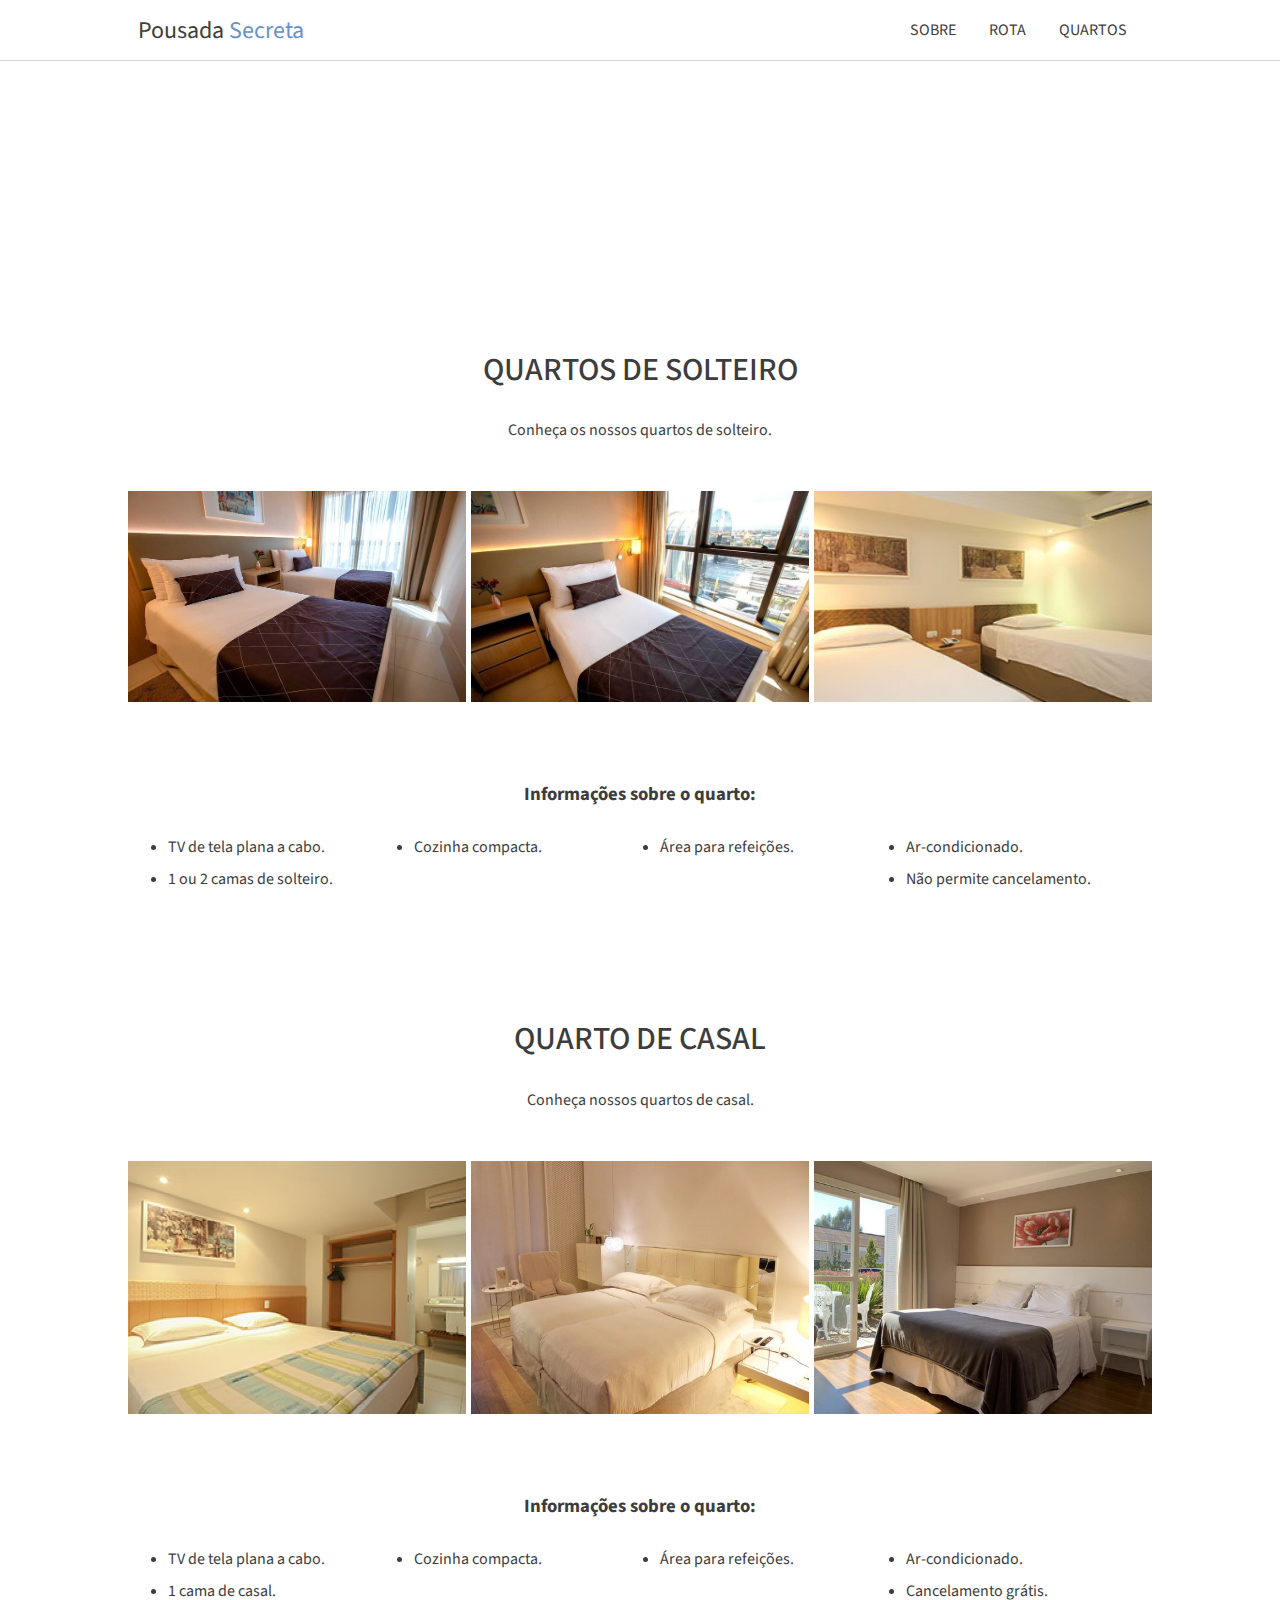
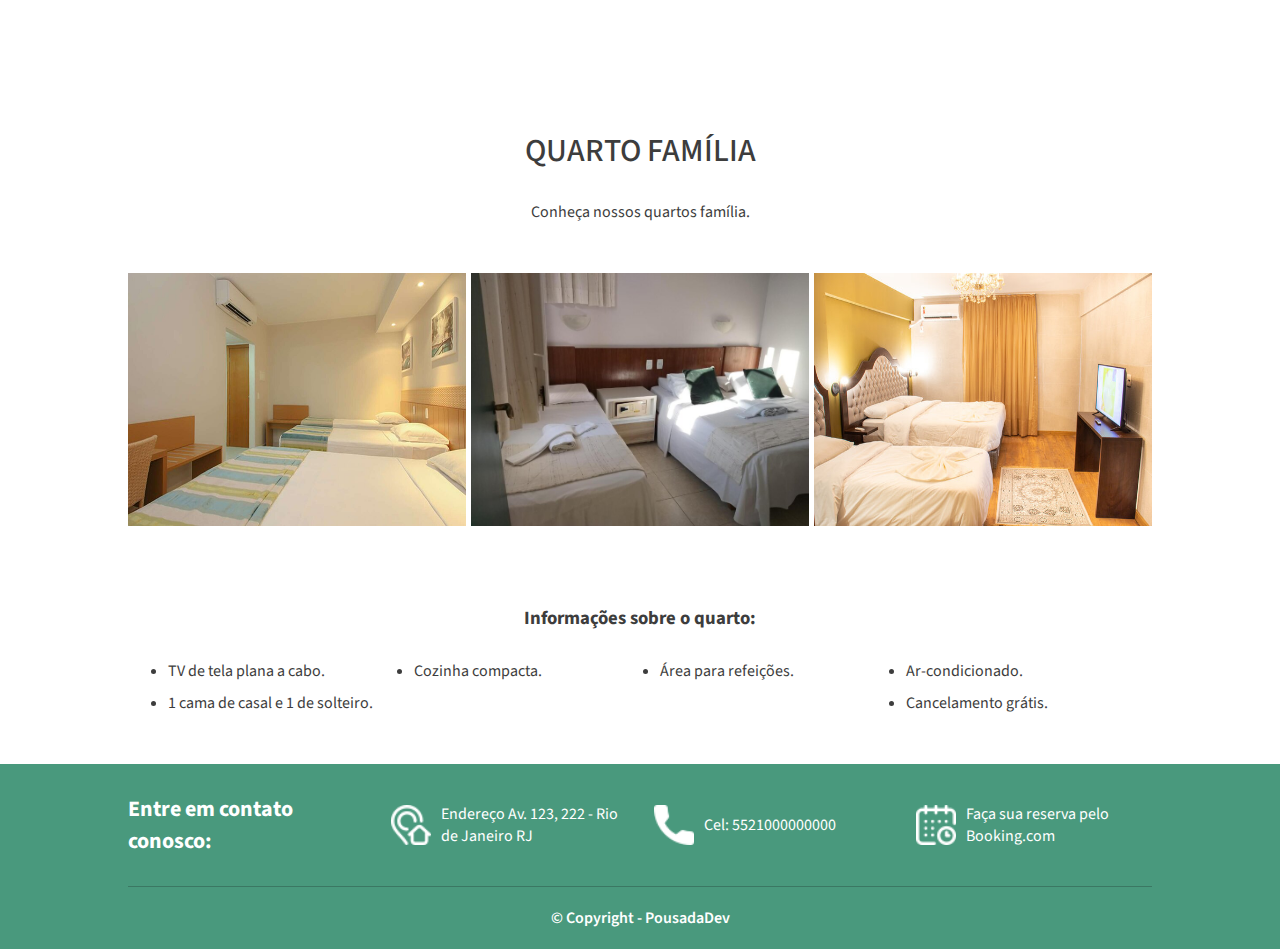
==== quartos.html @ c527b44f "Add files via upload" ====
<!DOCTYPE html>
<html>
<head>
  <meta charset="UTF-8">
  <title>Quartos - Pousada Secreta</title>
  <link rel="stylesheet" href="css/estilo.css">
  <link rel="stylesheet" href="css/estilo-quartos.css">
  <link href="https://fonts.googleapis.com/css2?family=Source+Sans+Pro:ital,wght@0,200;0,300;0,400;0,600;0,700;0,900;1,200;1,300;1,400;1,600;1,700;1,900&display=swap" rel="stylesheet">
  <link rel="stylesheet" href="css/media-queries.css">
</head>
<body>
  <div class="topo">
    <div class="container">
      <a href="index.html" class="link-logotipo">Pousada <span>Secreta</span></a>

      <div>
        <a class="link-topo" href="index.html#sobre">Sobre</a>
        <a class="link-topo" href="index.html#rota">Rota</a>
        <a class="link-topo" href="quartos.html">Quartos</a>
      </div>
    </div>
  </div>

  <div class="principal">
    <div class="titulo-site titulo-galeria"></div>

    <div id="solteiro" class="tamanho-maximo-container secao-container">
      <h2>
        Quartos de solteiro
      </h2>

      <p>
        Conheça os nossos quartos de solteiro.
      </p>
    </div>

    <div class="quartos tamanho-maximo-container quartos-galeria">
      <img class="quartos-img" src="assets/quarto-solteiro1.jpg" alt="Quarto de solteiro 1" title="Quarto de solteiro 1">
      <img class="quartos-img" src="assets/quarto-solteiro2.jpg" alt="Quarto de solteiro 2" title="Quarto de solteiro 2">
      <img class="quartos-img" src="assets/quarto-solteiro3.jpg" alt="Quarto de solteiro 3" title="Quarto de solteiro 3">
    </div>

    <div class="tamanho-maximo-container secao-container">
      <h3>Informações sobre o quarto:</h3>

      <ul class="quarto-informacoes">
        <li>TV de tela plana a cabo.</li>
        <li>Cozinha compacta.</li>
        <li>Área para refeições.</li>
        <li>Ar-condicionado.</li>
        <li>1 ou 2 camas de solteiro.</li>
        <li>Não permite cancelamento.</li>
      </ul>
    </div>


    <div id="casal" class="tamanho-maximo-container secao-container">
      <h2>
        Quarto de casal
      </h2>

      <p>
        Conheça nossos quartos de casal.
      </p>
    </div>

    <div class="quartos tamanho-maximo-container">
      <img class="quartos-img" src="assets/quarto-casal1.jpg" alt="Quarto de casal 1" title="Quarto de casal 1">
      <img class="quartos-img" src="assets/quarto-casal2.jpg" alt="Quarto de casal 2" title="Quarto de casal 2">
      <img class="quartos-img" src="assets/quarto-casal3.jpg" alt="Quarto de casal 3" title="Quarto de casal 3">
    </div>

    <div class="tamanho-maximo-container secao-container">
      <h3>Informações sobre o quarto:</h3>

      <ul class="quarto-informacoes">
        <li>TV de tela plana a cabo.</li>
        <li>Cozinha compacta.</li>
        <li>Área para refeições.</li>
        <li>Ar-condicionado.</li>
        <li>1 cama de casal.</li>
        <li>Cancelamento grátis.</li>
      </ul>
    </div>

    <div id="familia" class="tamanho-maximo-container secao-container">
      <h2>
        Quarto família
      </h2>

      <p>
        Conheça nossos quartos família.
      </p>
    </div>

    <div class="quartos tamanho-maximo-container quartos-galeria">
      <img class="quartos-img" src="assets/quarto-familia1.jpg" alt="Quarto família 1" title="Quarto família 1">
      <img class="quartos-img" src="assets/quarto-familia2.jpg" alt="Quarto família 2" title="Quarto família 2">
      <img class="quartos-img" src="assets/quarto-familia3.jpg" alt="Quarto família 3" title="Quarto família 3">
    </div>

    <div class="tamanho-maximo-container secao-container">
      <h3>Informações sobre o quarto:</h3>

      <ul class="quarto-informacoes">
        <li>TV de tela plana a cabo.</li>
        <li>Cozinha compacta.</li>
        <li>Área para refeições.</li>
        <li>Ar-condicionado.</li>
        <li>1 cama de casal e 1 de solteiro.</li>
        <li>Cancelamento grátis.</li>
      </ul>
    </div>

  </div>

  <div class="rodape">
    <div class="tamanho-maximo-container rodape-container">
      <div class="rodape-info">
        <h4>Entre em contato conosco:</h4>
      </div>

      <div class="rodape-info">
        <img class="rodape-icone" src="assets/icones/endereco.png" alt="Ícone endereco" title="Ícone endereco"/>

        <p><a href="#">
          Endereço
          Av. 123, 222 - Rio de Janeiro RJ
        </a></p>
      </div>

      <div class="rodape-info">
        <img class="rodape-icone" src="assets/icones/telefone.png" alt="Ícone telefone" title="Ícone telefone"/>

        <p>
          Cel: 5521000000000
        </p>
      </div>

      <div class="rodape-info">
        <img class="rodape-icone" src="assets/icones/calendario.png" alt="Ícone calendario" title="Ícone calendario"/>

        <p><a href="#">
          Faça sua reserva pelo Booking.com
        </a></p>
      </div>

      <div class="rodape-copyright">
        © Copyright - PousadaDev
      </div>
    </div>
  </div>
</body>
</html>
---- css/estilo.css ----
* { box-sizing: border-box;}
body {
  margin: 0;
  padding: 0;
  color: #3d3d3d;
  font-family: 'Source Sans Pro', sans-serif;
  background-color: #fff;
}
.container {
  max-width: 1024px;
}

.topo {
  position: fixed;
  width: 100%;
  background-color: #fff;
  border-bottom: 1px solid #d5d5d5;
}

.topo .container {
    display: flex;
    align-items: center;
    justify-content: space-between;
    width: 100%;
    height: 60px;
    padding: 0 10px;
    margin: 0 auto;
}

.link-logotipo {
    margin: 0 40px 0 0;
    font-size: 24px;
    text-decoration: none;
    color: #3d3d3d;
}

.link-logotipo span {
  color: #6592c9;
}

.link-topo {
    text-transform: uppercase;
    line-height: 18px;
    text-decoration: none;
    padding: 0px 15px 10px 15px;
    color: #3d3d3d
}

.link:hover {
  border-bottom: 3px solid #6592c9;
}

.titulo-site {
  background-image: url('https://d18m3re1tsq8hv.cloudfront.net/wp-content/uploads/2015/10/viajar-resorts-brasil-resorts-angra-reis-promocoes-resorts-baixa-temporada-todo-brasil-verao-angra-reis.jpg');
  background-repeat: no-repeat;
  background-size: cover;
  height: 100vh;

  display: flex;
  justify-content: center;
  align-items: center;
}

.titulo-site-descricao {
  color: #fff;
  font-size: 28px;
  background-color: #0a9077b3;
  border: 1px solid;
  padding: 0 20px;
  border-radius: 4px;
  text-align: center;
}

.quartos {
  display: flex;
  justify-content: space-between;
}

.quarto {
  margin-right: 30px;
  padding-bottom: 20px;
  border-bottom: 2px solid #00836a;
  text-decoration: none;
  color: #3d3d3d;
}

.quarto a {
  text-decoration: none;
  color: #333;
}

.quarto a p {
  text-align: center;
}

.quarto:last-child {
  margin-right: 0px;
}

.tamanho-maximo-container {
  max-width: 1024px;
  margin: 0 auto;
}

.secao-container {
  text-align: center;
  margin-bottom: 50px;
  padding-top: 50px;
}

.secao-container h2{
    font-size: 32px;
    font-weight: 500;
    text-transform: uppercase;
}

img {
  width: 100%;
}

.descricoes {
  display: flex;
  flex-wrap: wrap;
  justify-content: space-between;
  padding-bottom: 50px;
}
.descricao {
  display: flex;
  width: 45%;
  margin: 0 10px;
  align-items: center;
  justify-content: space-between;

}

.descricao-conteudo {
  flex: 1 1 auto;
}

.descricao-img {
  width: 100px;
  height: 113px;
  object-fit: cover;
  margin-left:10px;
}

.rodape-copyright {
  text-align: center;
  padding: 20px;
  border-top: 1px solid #3b7863;
  color: #fff;
  font-weight: 600;
  width: 100%;
}

.rodape {
  background-color: #49997d;
  color:#fff;
}

.rodape h4 {
  font-size: 22px;
}

.rodape-container {
  display: flex;
  flex-wrap: wrap;
  justify-content: space-between;
}

.rodape-info {
  width: 23%;
  display: flex;
  align-items: center;
}

.rodape-link{
  margin-right: 10px;
  color: #fff;
  text-decoration: none;
}

.rodape-icone {
  width: 40px;
  height: 40px;
  margin-right: 10px;
}

.rodape-info a{
  text-decoration: none;
  color: #fff;
}
---- css/estilo-quartos.css ----
.titulo-galeria {
  height: 30vh;
}

.quartos-img{
  width: 33%;
  padding-bottom: 10px;
}

.quarto-informacoes {
  display: flex;
  justify-content: space-between;
  flex-wrap: wrap;
}

.quarto-informacoes li {
  width: 25%;
  text-align: left;
  margin-top: 10px;
}
---- css/media-queries.css ----
@media (prefers-reduced-motion: no-preference) {
    html {
      scroll-behavior: smooth;
    }
  }
   
:target {
    scroll-margin-top: .8em;
  }
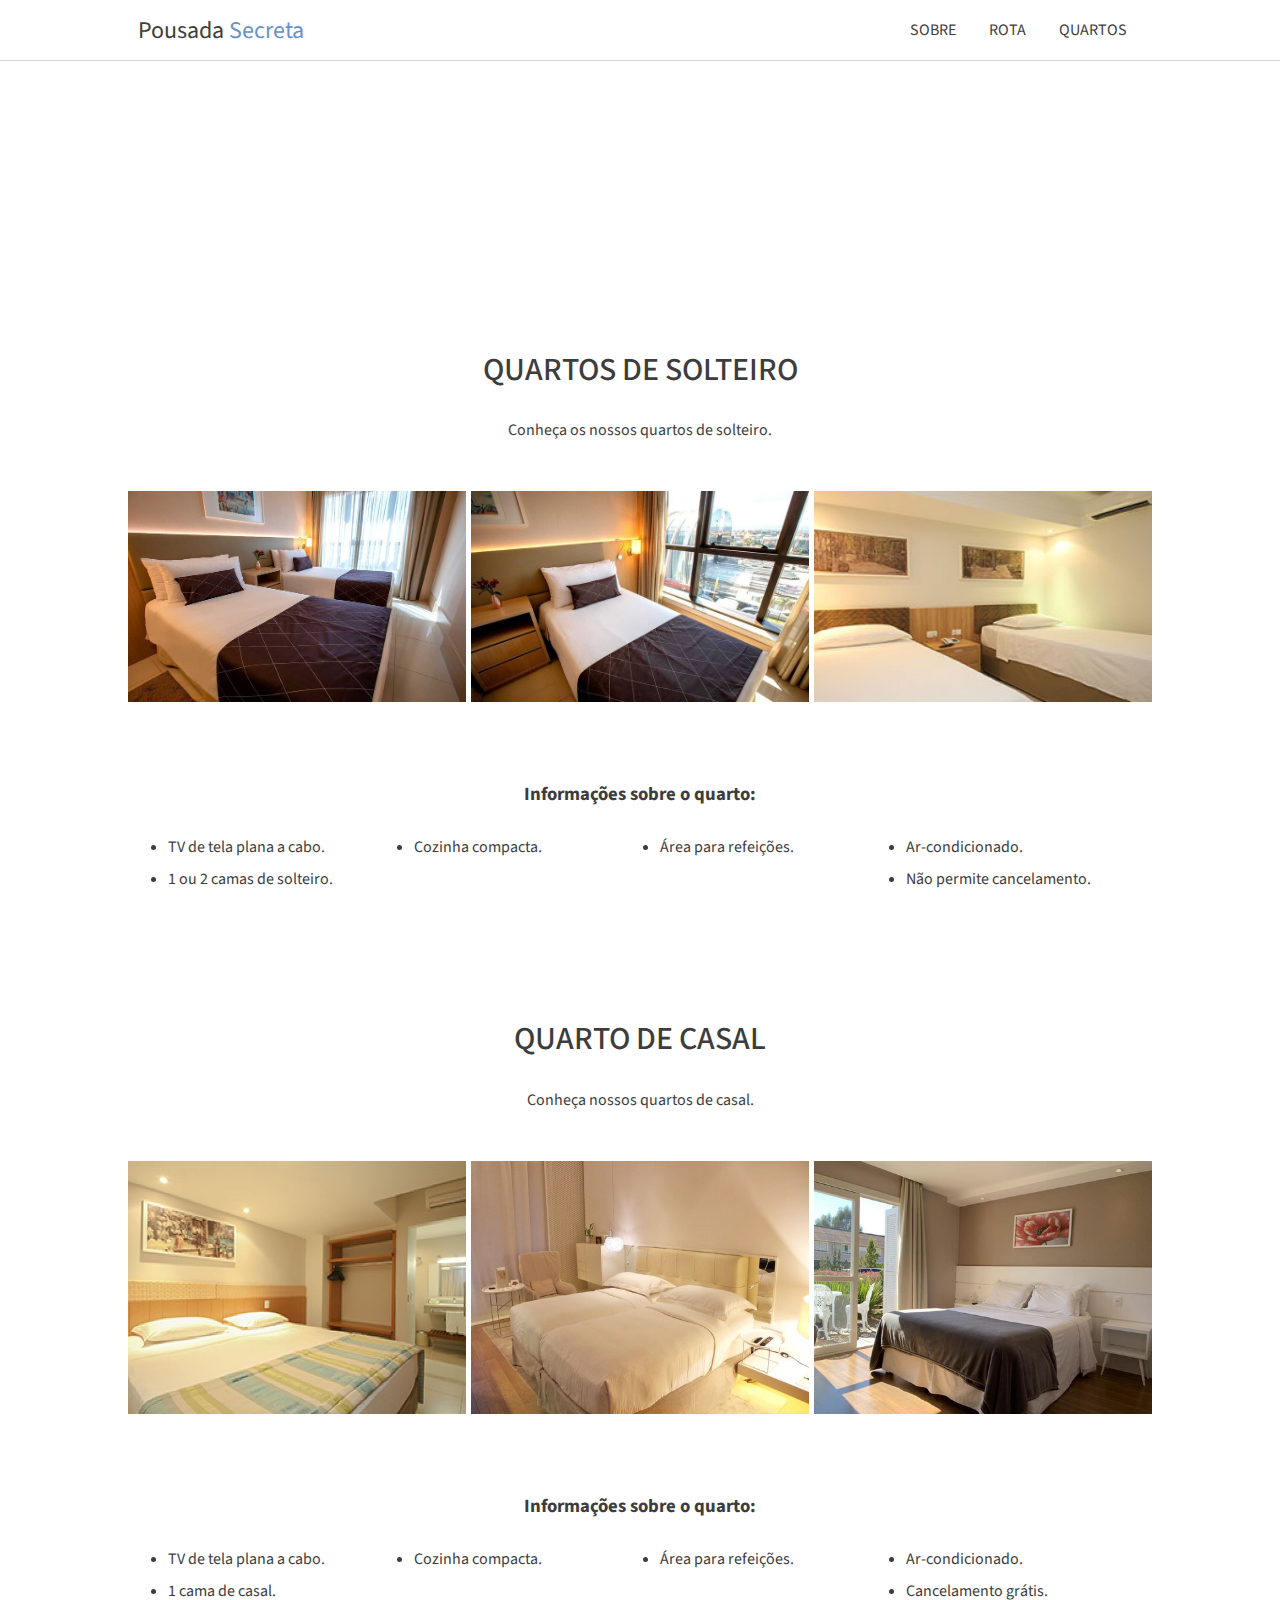
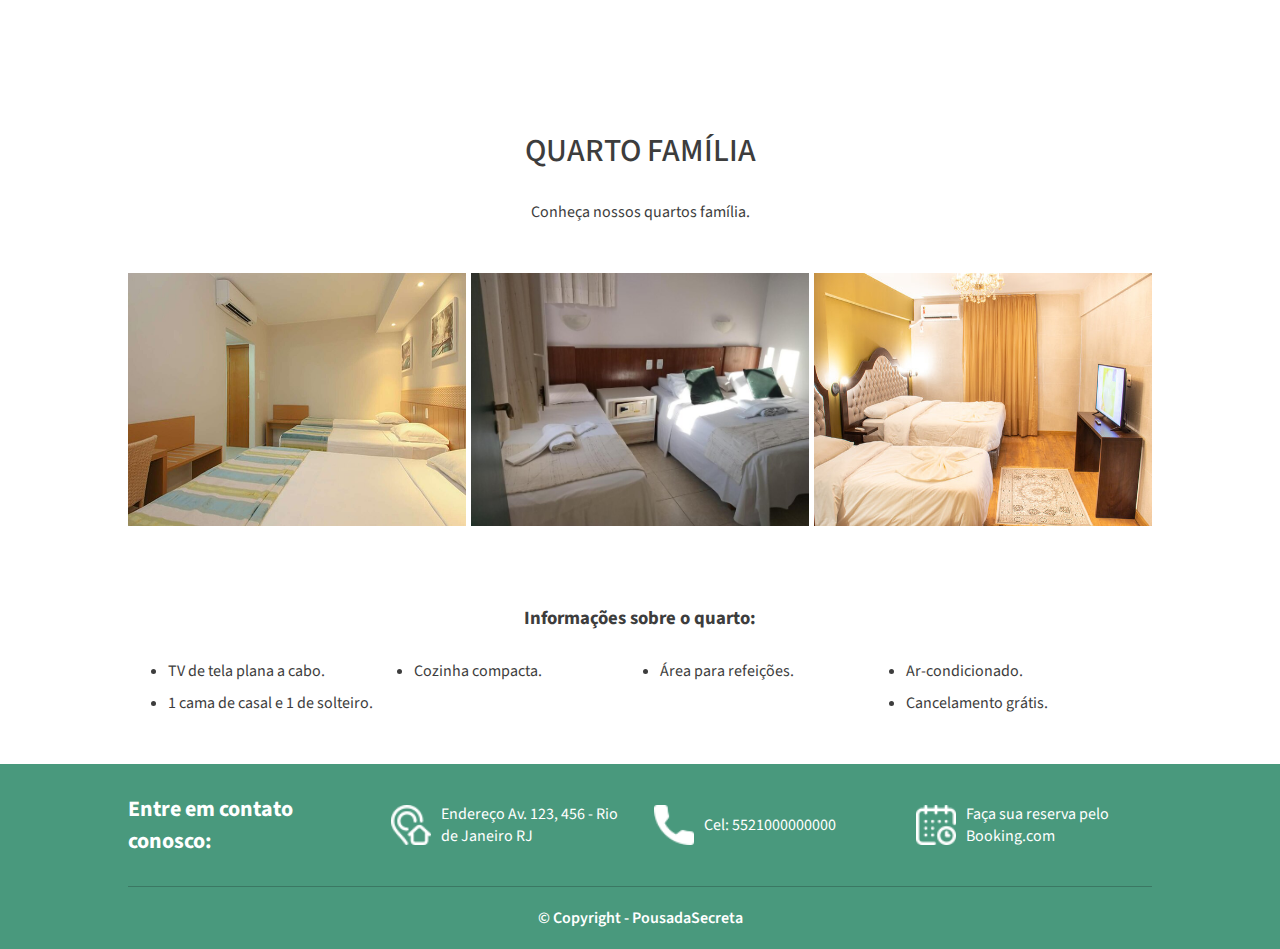
==== commit b80ca53c: "Update quartos.html" ====
--- a/quartos.html
+++ b/quartos.html
@@ -125,7 +125,7 @@
 
         <p><a href="#">
           Endereço
-          Av. 123, 222 - Rio de Janeiro RJ
+          Av. 123, 456 - Rio de Janeiro RJ
         </a></p>
       </div>
 
@@ -146,9 +146,9 @@
       </div>
 
       <div class="rodape-copyright">
-        © Copyright - PousadaDev
+        © Copyright - PousadaSecreta
       </div>
     </div>
   </div>
 </body>
-</html>+</html>
